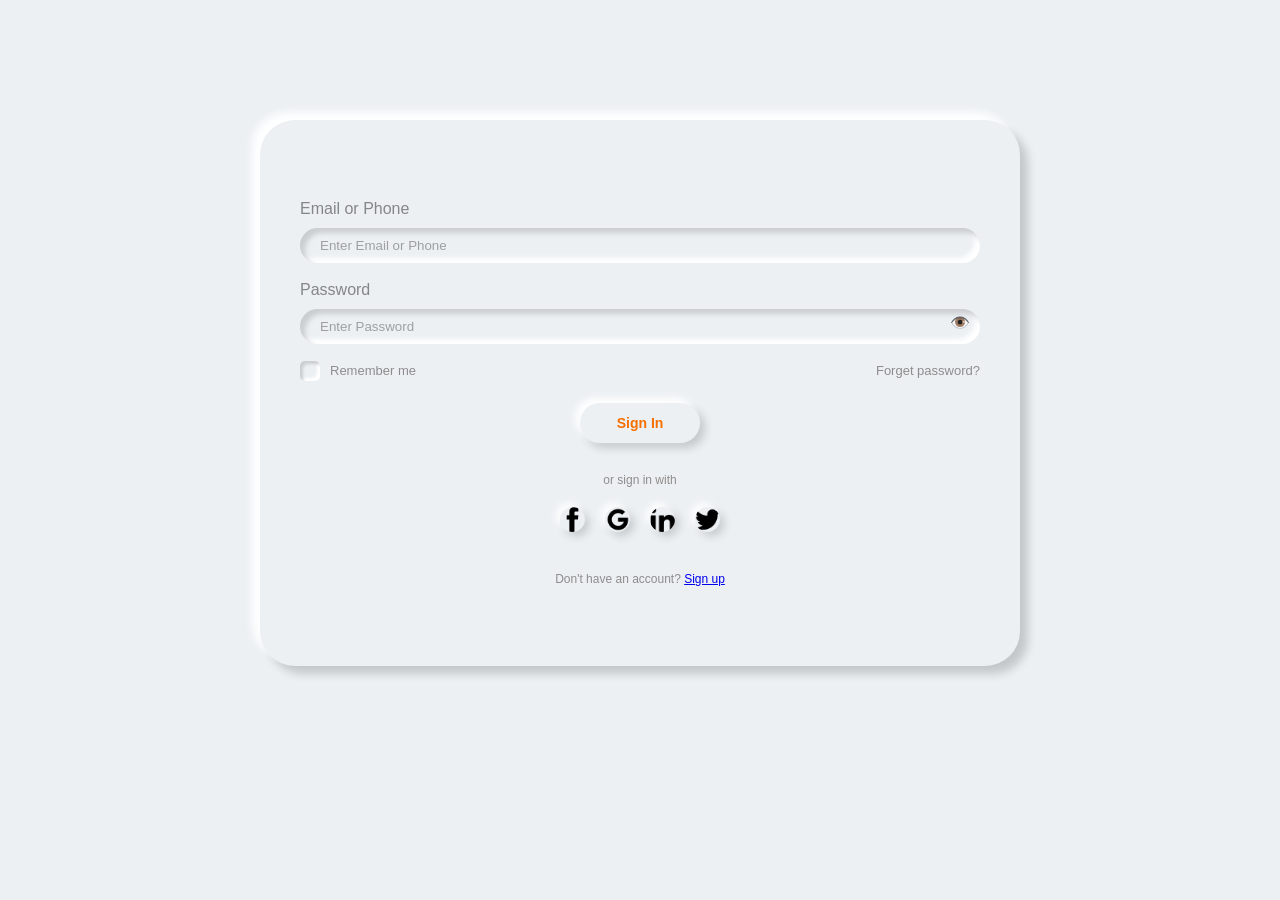
==== index.html @ 8a43648e "first commit" ====
<!DOCTYPE html>
<html lang="en">
<head>
    <meta charset="UTF-8">
    <meta http-equiv="X-UA-Compatible" content="IE=edge">
    <meta name="viewport" content="width=device-width, initial-scale=1.0">
    <title>Neomorphic Sign-in Form</title>
    <link rel="stylesheet" href="css/style.css">
</head>
<body>
    <div class="container">
        <div class="box" id="signin-form">
            <form onsubmit="return validateSignIn()">
                <label for="signin-email-phone">Email or Phone</label><br>
                <input type="text" id="signin-email-phone" placeholder="Enter Email or Phone" class="input-box"><br><br>
                <label for="signin-password">Password</label><br>
                <div class="password-container">
                    <input type="password" id="signin-password" placeholder="Enter Password" class="input-box">
                    <button type="button" class="toggle-btn" onclick="togglePassword('signin-password')">👁️</button>
                </div>
                <div id="signin-error" class="error-message"></div>
                <div class="remember-forget">
                    <label class="checkbox-label">
                        <input type="checkbox">
                        <span class="checkbox-custom"></span>
                        <span class="label-text">Remember me</span>
                    </label>
                    <span class="fg">
                        <a href="#">Forget password?</a>
                    </span>
                </div>
                <button type="submit" class="btn">Sign In</button>
            </form>
            <span class="option">or sign in with</span>
            <div class="social">
                <div class="box-radius"><img src="images/fb.png" alt=""></div>
                <div class="box-radius"><img src="images/google.png" alt=""></div>
                <div class="box-radius"><img src="images/linkedin.png" alt=""></div>
                <div class="box-radius"><img src="images/twitter.png" alt=""></div>
            </div>
            <span class="option">Don't have an account? <a href="#" class="toggle-btn" data-target="signup">Sign up</a></span>
        </div>

        <div class="box is-hidden" id="signup-form">
            <form onsubmit="return validateSignUp()">
                <label for="signup-email">Email</label><br>
                <input type="email" id="signup-email" placeholder="Enter Email" class="input-box"><br><br>
                <label for="signup-phone">Phone</label><br>
                <input type="text" id="signup-phone" placeholder="Enter Phone Number" class="input-box"><br><br>
                <label for="signup-password">Password</label><br>
                <div class="password-container">
                    <input type="password" id="signup-password" placeholder="Enter Password" class="input-box">
                    <button type="button" class="toggle-btn" onclick="togglePassword('signup-password')">👁️</button>
                </div>
                <label for="signup-confirm-password">Confirm Password</label><br>
                <div class="password-container">
                    <input type="password" id="signup-confirm-password" placeholder="Confirm Password" class="input-box">
                    <button type="button" class="toggle-btn" onclick="togglePassword('signup-confirm-password')">👁️</button>
                </div>
                <div id="password-match-error" class="error-message"></div>
                <button type="submit" class="btn">Sign Up</button>
            </form>
            <span class="option">or sign up with</span>
            <div class="social">
                <div class="box-radius"><img src="images/fb.png" alt=""></div>
                <div class="box-radius"><img src="images/google.png" alt=""></div>
                <div class="box-radius"><img src="images/linkedin.png" alt=""></div>
                <div class="box-radius"><img src="images/twitter.png" alt=""></div>
            </div>
            <span class="option">Already have an account? <a href="#" class="toggle-btn" data-target="signin">Sign in</a></span>
        </div>
    </div>
    <script src="js/main.js"></script>
</body>
</html>
---- css/style.css ----
* {
    font-family: Arial, Helvetica, sans-serif;
    box-sizing: border-box;
    margin: 0px;
    padding: 0px;
}

*::selection {
    background-color: #c7c9ca;
}

body {
    background-color: #ecf0f3;
    margin: 0px;
    padding: 0px;
}

.container {
    max-width: 800px;
    margin: auto;
    padding: 20px;
}

.box {
    margin: auto;
    box-sizing: border-box;
    margin-top: 100px;
    height: auto;
    padding: 80px 40px;
    width: 100%;
    border-radius: 35px;
    background-color: #ecf0f3;
    box-shadow: -8px -8px 8px #feffff, 8px 8px 8px #161b1d2f;
}

.box label {
    font-size: 16px;
    font-weight: 500;
    color: #858686;
}

.box .input-box {
    width: 100%;
    height: 35px;
    padding-left: 20px;
    padding-right: 40px; /* Adjusted for the toggle button */
    border: none;
    color: #858686;
    margin-top: 10px;
    background-color: #ecf0f3;
    outline: none;
    border-radius: 20px;
    box-shadow: inset 5px 5px 5px #cbced1, inset -5px -5px 5px #ffffff;
}

.box .input-box::placeholder {
    color: #9ea0a0;
}

.password-container {
    position: relative;
    width: 100%;
}

.password-container .input-box {
    padding-right: 40px;
}

.password-container .toggle-btn {
    position: absolute;
    right: 10px;
    top: 50%;
    transform: translateY(-50%);
    background: none;
    border: none;
    cursor: pointer;
    font-size: 16px;
}

.remember-forget {
    display: flex;
    justify-content: space-between;
    align-items: center;
    margin-top: 15px;
}

.fg a {
    text-decoration: none;
    font-size: 13px;
    color: #8f8c8c;
    line-height: 24px;
}

.fg {
    display: inline-block;
    font-size: 12px;
}

.fg:hover {
    text-decoration: underline;
    text-decoration-color: #b4b8b8;
}

.checkbox-label {
    display: flex;
    align-items: center;
    cursor: pointer;
    font-size: 22px;
    line-height: 22px;
}

.label-text {
    color: #8f8c8c;
    display: inline-block;
    font-weight: 500;
    font-size: 13px;
    margin-left: 10px;
}

.checkbox-label input {
    position: absolute;
    opacity: 0;
    cursor: pointer;
}

.checkbox-label .checkbox-custom {
    position: relative;
    height: 20px;
    width: 20px;
    background-color: #ecf0f3;
    border-radius: 5px;
    border: none;
    box-shadow: inset 3px 3px 3px #cbced1, inset -3px -3px 3px #ffff;
}

.checkbox-label input:checked ~ .checkbox-custom {
    background-color: #ecf0f3;
    border-radius: 5px;
    transform: rotate(0deg) scale(1);
    opacity: 1;
    border: none;
    box-shadow: -4px -4px 4px #feffff, 4px 4px 4px #161b1d2f;
}

.checkbox-label .checkbox-custom::after {
    position: absolute;
    content: "";
    left: 10px;
    top: 10px;
    height: 0px;
    width: 0px;
    border-radius: 5px;
    border: solid #635f5f;
    border-width: 0 3px 3px 0;
    transform: rotate(0deg) scale(0);
    opacity: 1;
    transition: all 0.3s ease-out;
}

.checkbox-label input:checked ~ .checkbox-custom::after {
    transform: rotate(45deg) scale(1);
    opacity: 1;
    left: 7px;
    top: 3px;
    width: 4px;
    height: 8px;
    border: solid #635f5f;
    border-width: 0 2px 2px 0;
    background-color: #ecf0f3;
}

.btn {
    color: #f66f00;
    display: block;
    margin: 0px auto;
    margin-top: 20px;
    margin-bottom: 20px;
    width: 120px;
    height: 40px;
    font-size: 14px;
    font-weight: 600;
    border: none;
    border-radius: 25px;
    cursor: pointer;
    background-color: #ecf0f3;
    box-shadow: -5px -5px 8px #ffffff, 5px 5px 8px #161b1d2f;
    transition: all 0.3s ease 0s;
}

.btn:hover {
    background-color: #f66f00;
    transition: all 0.3s ease 0s;
}

.btn:active {
    color: #f66f00;
    box-shadow: inset 4px 4px 8px #c1c3c5, inset -4px -4px 8px #ffffff;
}

.option {
    display: block;
    width: 100%;
    text-align: center;
    font-size: 12px;
    margin-top: 30px;
    color: #8f8c8c;
    font-weight: 500;
}

.social {
    width: 100%;
    display: flex;
    justify-content: center;
    margin-top: 10px;
}

.social .box-radius {
    height: 25px;
    width: 25px;
    margin: 10px;
    border-radius: 50%;
    box-shadow: -4px -4px 8px #ffffff, 4px 4px 8px #161b1d2f;
}

.social .box-radius img {
    width: 100%;
    cursor: pointer;
    height: 100%;
    border-radius: 50%;
}

.social .box-radius:hover {
    transform: scale(1.1);
}

.is-hidden {
    display: none;
}

.error-message {
    color: red;
    font-size: 12px;
}
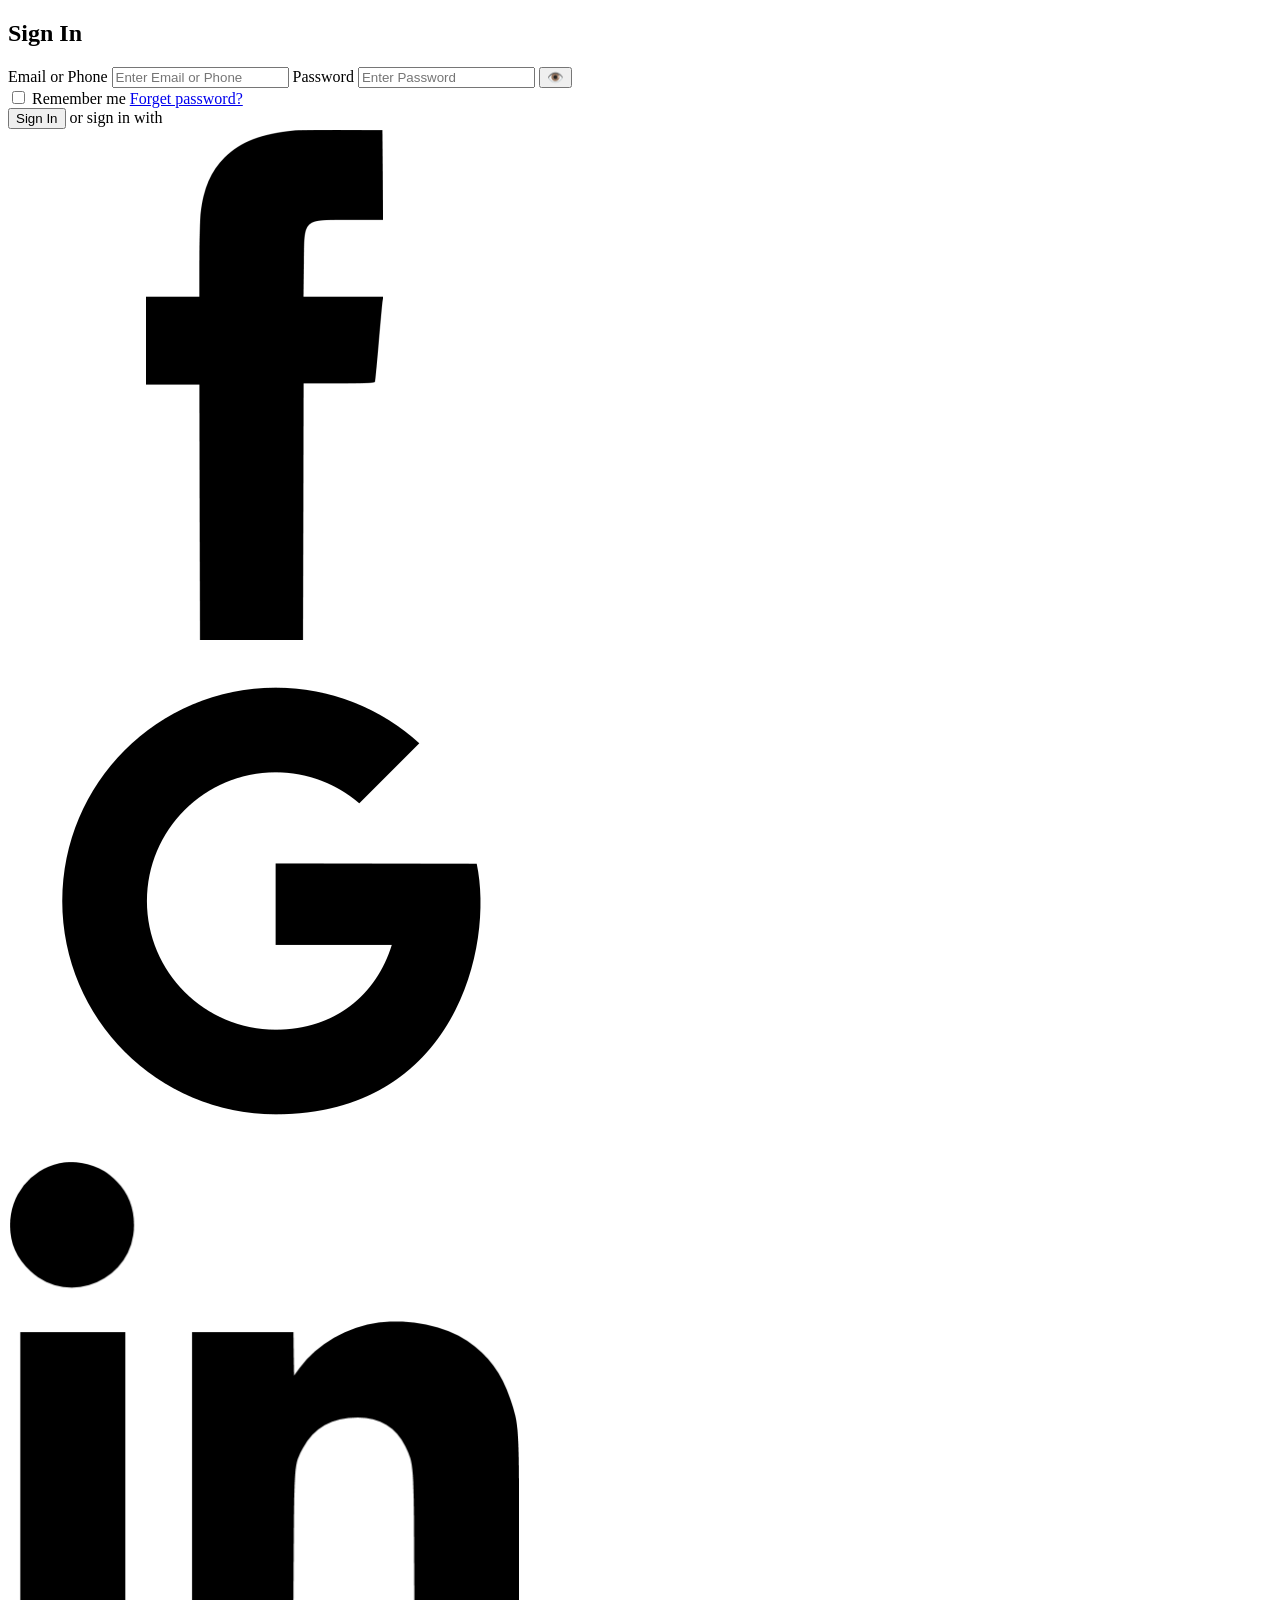
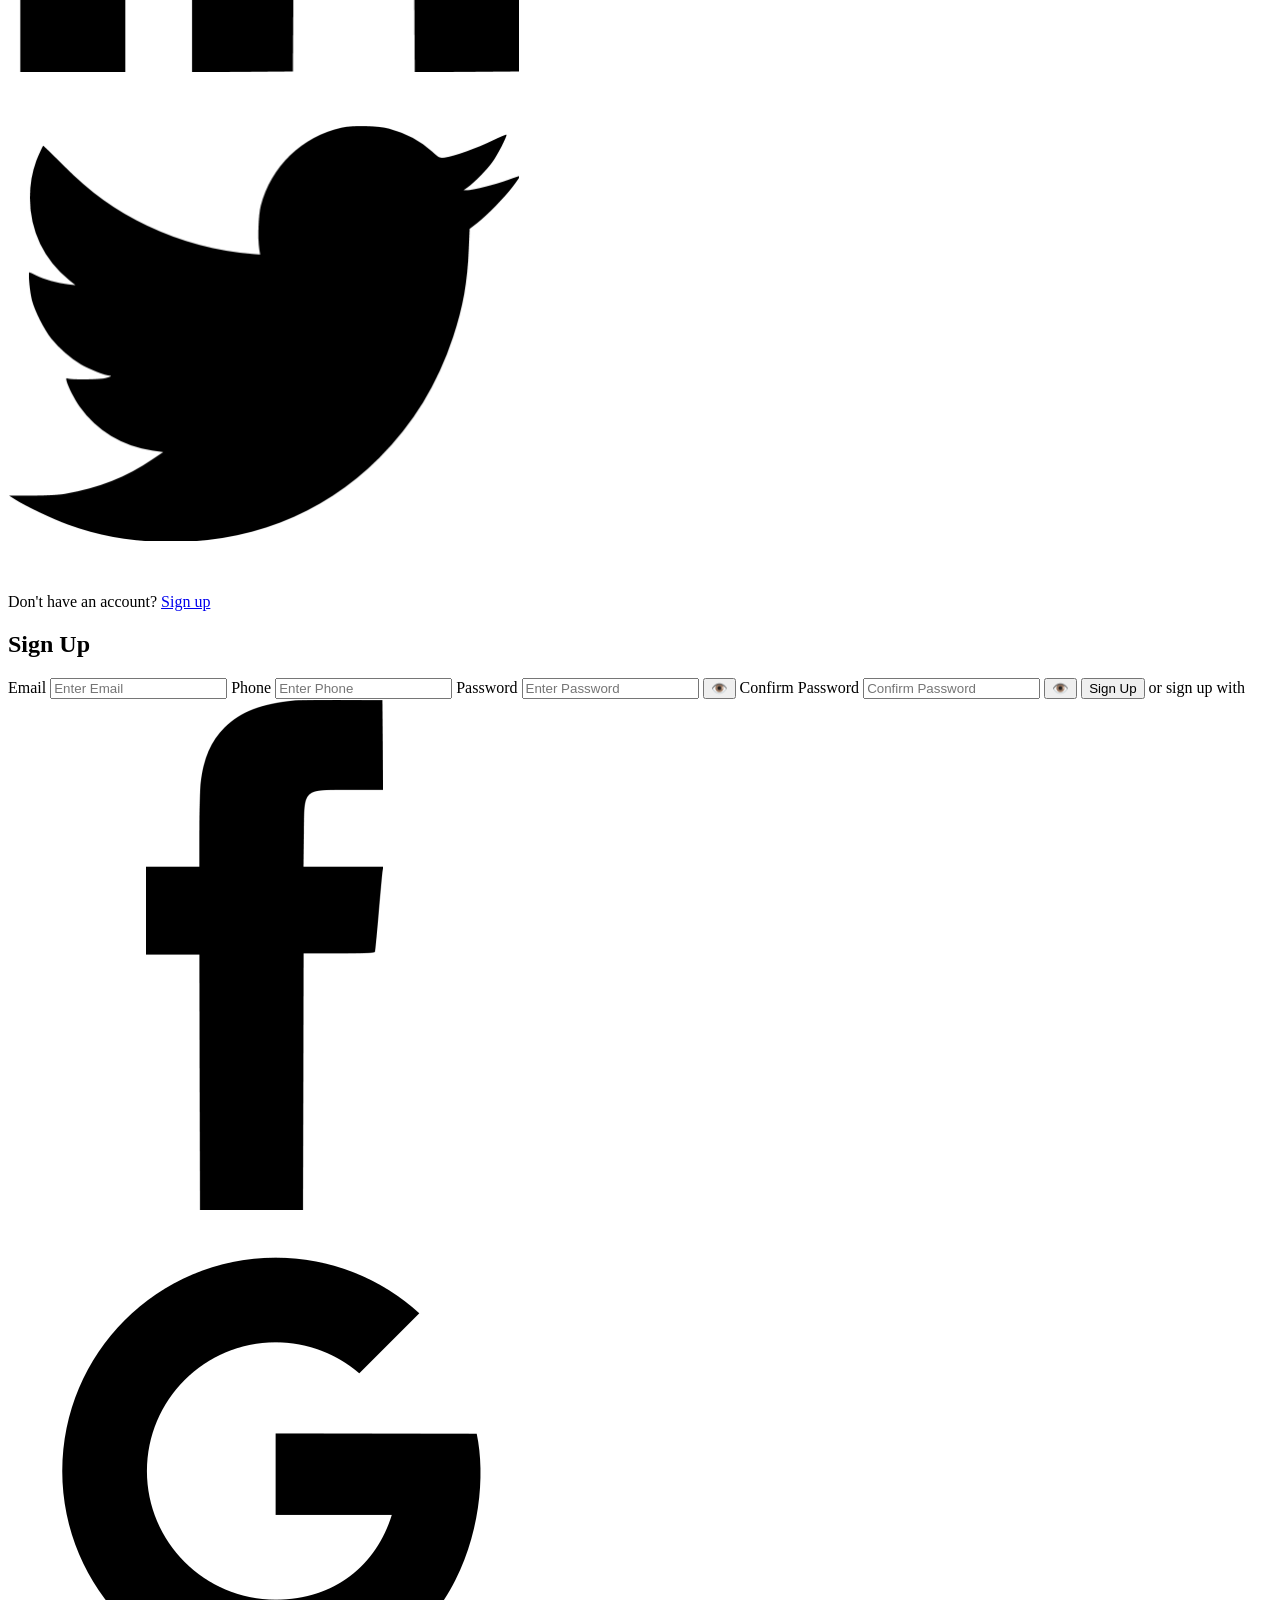
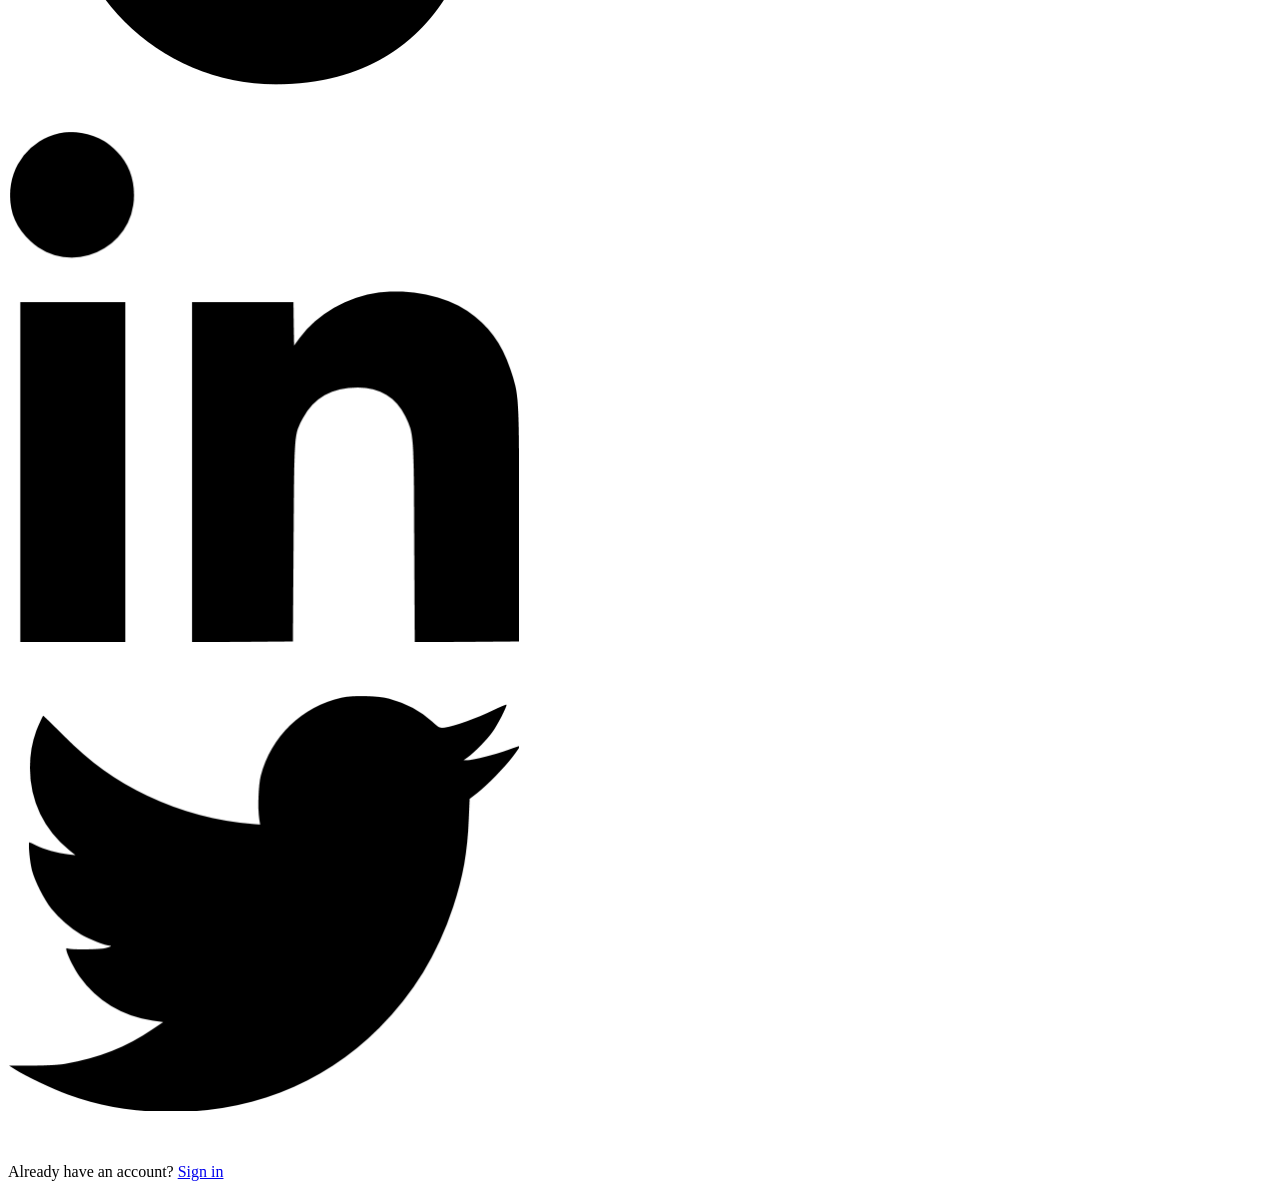
==== commit b3f84d64: "2" ====
--- a/index.html
+++ b/index.html
@@ -2,74 +2,65 @@
 <html lang="en">
 <head>
     <meta charset="UTF-8">
-    <meta http-equiv="X-UA-Compatible" content="IE=edge">
     <meta name="viewport" content="width=device-width, initial-scale=1.0">
-    <title>Neomorphic Sign-in Form</title>
-    <link rel="stylesheet" href="css/style.css">
+    <title>Sign In / Sign Up</title>
+    <link rel="stylesheet" href="styles.css">
 </head>
 <body>
     <div class="container">
-        <div class="box" id="signin-form">
+        <div id="signin-form" class="box">
             <form onsubmit="return validateSignIn()">
-                <label for="signin-email-phone">Email or Phone</label><br>
-                <input type="text" id="signin-email-phone" placeholder="Enter Email or Phone" class="input-box"><br><br>
-                <label for="signin-password">Password</label><br>
-                <div class="password-container">
-                    <input type="password" id="signin-password" placeholder="Enter Password" class="input-box">
-                    <button type="button" class="toggle-btn" onclick="togglePassword('signin-password')">👁️</button>
-                </div>
-                <div id="signin-error" class="error-message"></div>
-                <div class="remember-forget">
+                <h2>Sign In</h2>
+                <label for="signin-email-phone">Email or Phone</label>
+                <input type="text" id="signin-email-phone" placeholder="Enter Email or Phone">
+                <span id="signin-error" class="error"></span>
+                <label for="signin-password">Password</label>
+                <input type="password" id="signin-password" placeholder="Enter Password">
+                <button type="button" class="toggle-btn" onclick="togglePassword('signin-password')">👁️</button>
+                <div class="flex-container">
                     <label class="checkbox-label">
                         <input type="checkbox">
-                        <span class="checkbox-custom"></span>
-                        <span class="label-text">Remember me</span>
+                        Remember me
                     </label>
-                    <span class="fg">
-                        <a href="#">Forget password?</a>
-                    </span>
+                    <span class="fg"><a href="#">Forget password?</a></span>
                 </div>
                 <button type="submit" class="btn">Sign In</button>
+                <span class="option">or sign in with</span>
+                <div class="social">
+                    <div class="box-radius"><img src="images/fb.png" alt="Facebook"></div>
+                    <div class="box-radius"><img src="images/google.png" alt="Google"></div>
+                    <div class="box-radius"><img src="images/linkedin.png" alt="LinkedIn"></div>
+                    <div class="box-radius"><img src="images/twitter.png" alt="Twitter"></div>
+                </div>
+                <span class="option">Don't have an account? <a href="#" class="toggle-btn" data-target="signup">Sign up</a></span>
             </form>
-            <span class="option">or sign in with</span>
-            <div class="social">
-                <div class="box-radius"><img src="images/fb.png" alt=""></div>
-                <div class="box-radius"><img src="images/google.png" alt=""></div>
-                <div class="box-radius"><img src="images/linkedin.png" alt=""></div>
-                <div class="box-radius"><img src="images/twitter.png" alt=""></div>
-            </div>
-            <span class="option">Don't have an account? <a href="#" class="toggle-btn" data-target="signup">Sign up</a></span>
         </div>
-
-        <div class="box is-hidden" id="signup-form">
+        <div id="signup-form" class="box is-hidden">
             <form onsubmit="return validateSignUp()">
-                <label for="signup-email">Email</label><br>
-                <input type="email" id="signup-email" placeholder="Enter Email" class="input-box"><br><br>
-                <label for="signup-phone">Phone</label><br>
-                <input type="text" id="signup-phone" placeholder="Enter Phone Number" class="input-box"><br><br>
-                <label for="signup-password">Password</label><br>
-                <div class="password-container">
-                    <input type="password" id="signup-password" placeholder="Enter Password" class="input-box">
-                    <button type="button" class="toggle-btn" onclick="togglePassword('signup-password')">👁️</button>
+                <h2>Sign Up</h2>
+                <label for="signup-email">Email</label>
+                <input type="email" id="signup-email" placeholder="Enter Email">
+                <label for="signup-phone">Phone</label>
+                <input type="tel" id="signup-phone" placeholder="Enter Phone">
+                <label for="signup-password">Password</label>
+                <input type="password" id="signup-password" placeholder="Enter Password">
+                <button type="button" class="toggle-btn" onclick="togglePassword('signup-password')">👁️</button>
+                <label for="signup-confirm-password">Confirm Password</label>
+                <input type="password" id="signup-confirm-password" placeholder="Confirm Password">
+                <button type="button" class="toggle-btn" onclick="togglePassword('signup-confirm-password')">👁️</button>
+                <span id="password-match-error" class="error"></span>
+                <button type="submit" class="btn">Sign Up</button>
+                <span class="option">or sign up with</span>
+                <div class="social">
+                    <div class="box-radius"><img src="images/fb.png" alt="Facebook"></div>
+                    <div class="box-radius"><img src="images/google.png" alt="Google"></div>
+                    <div class="box-radius"><img src="images/linkedin.png" alt="LinkedIn"></div>
+                    <div class="box-radius"><img src="images/twitter.png" alt="Twitter"></div>
                 </div>
-                <label for="signup-confirm-password">Confirm Password</label><br>
-                <div class="password-container">
-                    <input type="password" id="signup-confirm-password" placeholder="Confirm Password" class="input-box">
-                    <button type="button" class="toggle-btn" onclick="togglePassword('signup-confirm-password')">👁️</button>
-                </div>
-                <div id="password-match-error" class="error-message"></div>
-                <button type="submit" class="btn">Sign Up</button>
+                <span class="option">Already have an account? <a href="#" class="toggle-btn" data-target="signin">Sign in</a></span>
             </form>
-            <span class="option">or sign up with</span>
-            <div class="social">
-                <div class="box-radius"><img src="images/fb.png" alt=""></div>
-                <div class="box-radius"><img src="images/google.png" alt=""></div>
-                <div class="box-radius"><img src="images/linkedin.png" alt=""></div>
-                <div class="box-radius"><img src="images/twitter.png" alt=""></div>
-            </div>
-            <span class="option">Already have an account? <a href="#" class="toggle-btn" data-target="signin">Sign in</a></span>
         </div>
     </div>
-    <script src="js/main.js"></script>
+    <script src="main.js"></script>
 </body>
 </html>
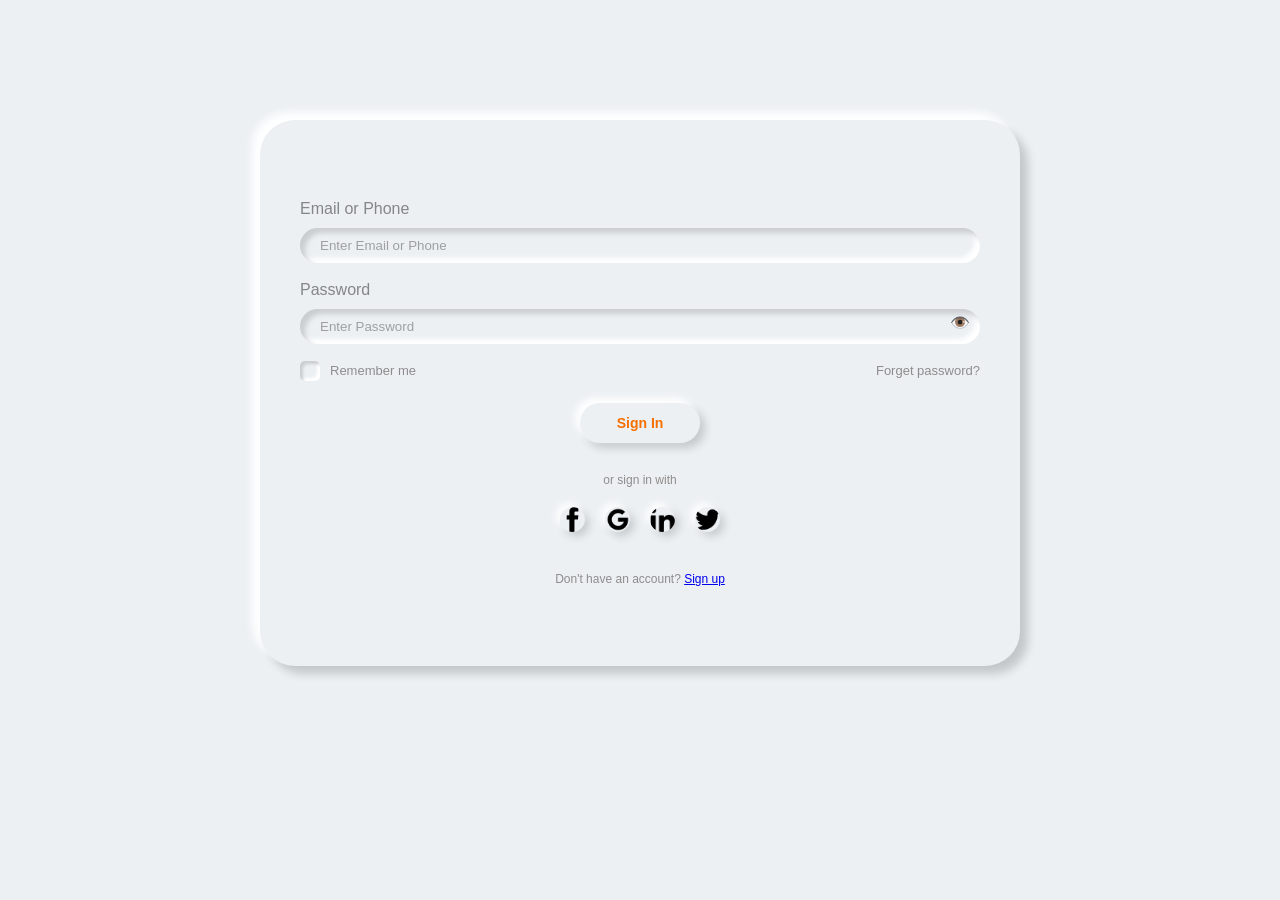
==== commit 87961203: "3" ====
--- a/index.html
+++ b/index.html
@@ -2,65 +2,74 @@
 <html lang="en">
 <head>
     <meta charset="UTF-8">
+    <meta http-equiv="X-UA-Compatible" content="IE=edge">
     <meta name="viewport" content="width=device-width, initial-scale=1.0">
-    <title>Sign In / Sign Up</title>
-    <link rel="stylesheet" href="styles.css">
+    <title>Neomorphic Sign-in Form</title>
+    <link rel="stylesheet" href="css/style.css">
 </head>
 <body>
     <div class="container">
-        <div id="signin-form" class="box">
+        <div class="box" id="signin-form">
             <form onsubmit="return validateSignIn()">
-                <h2>Sign In</h2>
-                <label for="signin-email-phone">Email or Phone</label>
-                <input type="text" id="signin-email-phone" placeholder="Enter Email or Phone">
-                <span id="signin-error" class="error"></span>
-                <label for="signin-password">Password</label>
-                <input type="password" id="signin-password" placeholder="Enter Password">
-                <button type="button" class="toggle-btn" onclick="togglePassword('signin-password')">👁️</button>
-                <div class="flex-container">
+                <label for="signin-email-phone">Email or Phone</label><br>
+                <input type="text" id="signin-email-phone" placeholder="Enter Email or Phone" class="input-box"><br><br>
+                <label for="signin-password">Password</label><br>
+                <div class="password-container">
+                    <input type="password" id="signin-password" placeholder="Enter Password" class="input-box">
+                    <button type="button" class="toggle-btn" onclick="togglePassword('signin-password')">👁️</button>
+                </div>
+                <div id="signin-error" class="error-message"></div>
+                <div class="remember-forget">
                     <label class="checkbox-label">
                         <input type="checkbox">
-                        Remember me
+                        <span class="checkbox-custom"></span>
+                        <span class="label-text">Remember me</span>
                     </label>
-                    <span class="fg"><a href="#">Forget password?</a></span>
+                    <span class="fg">
+                        <a href="#">Forget password?</a>
+                    </span>
                 </div>
                 <button type="submit" class="btn">Sign In</button>
-                <span class="option">or sign in with</span>
-                <div class="social">
-                    <div class="box-radius"><img src="images/fb.png" alt="Facebook"></div>
-                    <div class="box-radius"><img src="images/google.png" alt="Google"></div>
-                    <div class="box-radius"><img src="images/linkedin.png" alt="LinkedIn"></div>
-                    <div class="box-radius"><img src="images/twitter.png" alt="Twitter"></div>
+            </form>
+            <span class="option">or sign in with</span>
+            <div class="social">
+                <div class="box-radius"><img src="images/fb.png" alt=""></div>
+                <div class="box-radius"><img src="images/google.png" alt=""></div>
+                <div class="box-radius"><img src="images/linkedin.png" alt=""></div>
+                <div class="box-radius"><img src="images/twitter.png" alt=""></div>
+            </div>
+            <span class="option">Don't have an account? <a href="#" class="toggle-btn" data-target="signup">Sign up</a></span>
+        </div>
+
+        <div class="box is-hidden" id="signup-form">
+            <form onsubmit="return validateSignUp()">
+                <label for="signup-email">Email</label><br>
+                <input type="email" id="signup-email" placeholder="Enter Email" class="input-box"><br><br>
+                <label for="signup-phone">Phone</label><br>
+                <input type="text" id="signup-phone" placeholder="Enter Phone Number" class="input-box"><br><br>
+                <label for="signup-password">Password</label><br>
+                <div class="password-container">
+                    <input type="password" id="signup-password" placeholder="Enter Password" class="input-box">
+                    <button type="button" class="toggle-btn" onclick="togglePassword('signup-password')">👁️</button>
                 </div>
-                <span class="option">Don't have an account? <a href="#" class="toggle-btn" data-target="signup">Sign up</a></span>
+                <label for="signup-confirm-password">Confirm Password</label><br>
+                <div class="password-container">
+                    <input type="password" id="signup-confirm-password" placeholder="Confirm Password" class="input-box">
+                    <button type="button" class="toggle-btn" onclick="togglePassword('signup-confirm-password')">👁️</button>
+                </div>
+                <div id="password-match-error" class="error-message"></div>
+                <button type="submit" class="btn">Sign Up</button>
             </form>
-        </div>
-        <div id="signup-form" class="box is-hidden">
-            <form onsubmit="return validateSignUp()">
-                <h2>Sign Up</h2>
-                <label for="signup-email">Email</label>
-                <input type="email" id="signup-email" placeholder="Enter Email">
-                <label for="signup-phone">Phone</label>
-                <input type="tel" id="signup-phone" placeholder="Enter Phone">
-                <label for="signup-password">Password</label>
-                <input type="password" id="signup-password" placeholder="Enter Password">
-                <button type="button" class="toggle-btn" onclick="togglePassword('signup-password')">👁️</button>
-                <label for="signup-confirm-password">Confirm Password</label>
-                <input type="password" id="signup-confirm-password" placeholder="Confirm Password">
-                <button type="button" class="toggle-btn" onclick="togglePassword('signup-confirm-password')">👁️</button>
-                <span id="password-match-error" class="error"></span>
-                <button type="submit" class="btn">Sign Up</button>
-                <span class="option">or sign up with</span>
-                <div class="social">
-                    <div class="box-radius"><img src="images/fb.png" alt="Facebook"></div>
-                    <div class="box-radius"><img src="images/google.png" alt="Google"></div>
-                    <div class="box-radius"><img src="images/linkedin.png" alt="LinkedIn"></div>
-                    <div class="box-radius"><img src="images/twitter.png" alt="Twitter"></div>
-                </div>
-                <span class="option">Already have an account? <a href="#" class="toggle-btn" data-target="signin">Sign in</a></span>
-            </form>
+            <span class="option">or sign up with</span>
+            <div class="social">
+                <div class="box-radius"><img src="images/fb.png" alt=""></div>
+                <div class="box-radius"><img src="images/google.png" alt=""></div>
+                <div class="box-radius"><img src="images/linkedin.png" alt=""></div>
+                <div class="box-radius"><img src="images/twitter.png" alt=""></div>
+            </div>
+            <span class="option">Already have an account? <a href="#" class="toggle-btn" data-target="signin">Sign in</a></span>
         </div>
     </div>
-    <script src="main.js"></script>
+    <script src="js/main.js"></script>
 </body>
 </html>
--- a/css/style.css
+++ b/css/style.css
@@ -0,0 +1,243 @@
+* {
+    font-family: Arial, Helvetica, sans-serif;
+    box-sizing: border-box;
+    margin: 0px;
+    padding: 0px;
+}
+
+*::selection {
+    background-color: #c7c9ca;
+}
+
+body {
+    background-color: #ecf0f3;
+    margin: 0px;
+    padding: 0px;
+}
+
+.container {
+    max-width: 800px;
+    margin: auto;
+    padding: 20px;
+}
+
+.box {
+    margin: auto;
+    box-sizing: border-box;
+    margin-top: 100px;
+    height: auto;
+    padding: 80px 40px;
+    width: 100%;
+    border-radius: 35px;
+    background-color: #ecf0f3;
+    box-shadow: -8px -8px 8px #feffff, 8px 8px 8px #161b1d2f;
+}
+
+.box label {
+    font-size: 16px;
+    font-weight: 500;
+    color: #858686;
+}
+
+.box .input-box {
+    width: 100%;
+    height: 35px;
+    padding-left: 20px;
+    padding-right: 40px; /* Adjusted for the toggle button */
+    border: none;
+    color: #858686;
+    margin-top: 10px;
+    background-color: #ecf0f3;
+    outline: none;
+    border-radius: 20px;
+    box-shadow: inset 5px 5px 5px #cbced1, inset -5px -5px 5px #ffffff;
+}
+
+.box .input-box::placeholder {
+    color: #9ea0a0;
+}
+
+.password-container {
+    position: relative;
+    width: 100%;
+}
+
+.password-container .input-box {
+    padding-right: 40px;
+}
+
+.password-container .toggle-btn {
+    position: absolute;
+    right: 10px;
+    top: 50%;
+    transform: translateY(-50%);
+    background: none;
+    border: none;
+    cursor: pointer;
+    font-size: 16px;
+}
+
+.remember-forget {
+    display: flex;
+    justify-content: space-between;
+    align-items: center;
+    margin-top: 15px;
+}
+
+.fg a {
+    text-decoration: none;
+    font-size: 13px;
+    color: #8f8c8c;
+    line-height: 24px;
+}
+
+.fg {
+    display: inline-block;
+    font-size: 12px;
+}
+
+.fg:hover {
+    text-decoration: underline;
+    text-decoration-color: #b4b8b8;
+}
+
+.checkbox-label {
+    display: flex;
+    align-items: center;
+    cursor: pointer;
+    font-size: 22px;
+    line-height: 22px;
+}
+
+.label-text {
+    color: #8f8c8c;
+    display: inline-block;
+    font-weight: 500;
+    font-size: 13px;
+    margin-left: 10px;
+}
+
+.checkbox-label input {
+    position: absolute;
+    opacity: 0;
+    cursor: pointer;
+}
+
+.checkbox-label .checkbox-custom {
+    position: relative;
+    height: 20px;
+    width: 20px;
+    background-color: #ecf0f3;
+    border-radius: 5px;
+    border: none;
+    box-shadow: inset 3px 3px 3px #cbced1, inset -3px -3px 3px #ffff;
+}
+
+.checkbox-label input:checked ~ .checkbox-custom {
+    background-color: #ecf0f3;
+    border-radius: 5px;
+    transform: rotate(0deg) scale(1);
+    opacity: 1;
+    border: none;
+    box-shadow: -4px -4px 4px #feffff, 4px 4px 4px #161b1d2f;
+}
+
+.checkbox-label .checkbox-custom::after {
+    position: absolute;
+    content: "";
+    left: 10px;
+    top: 10px;
+    height: 0px;
+    width: 0px;
+    border-radius: 5px;
+    border: solid #635f5f;
+    border-width: 0 3px 3px 0;
+    transform: rotate(0deg) scale(0);
+    opacity: 1;
+    transition: all 0.3s ease-out;
+}
+
+.checkbox-label input:checked ~ .checkbox-custom::after {
+    transform: rotate(45deg) scale(1);
+    opacity: 1;
+    left: 7px;
+    top: 3px;
+    width: 4px;
+    height: 8px;
+    border: solid #635f5f;
+    border-width: 0 2px 2px 0;
+    background-color: #ecf0f3;
+}
+
+.btn {
+    color: #f66f00;
+    display: block;
+    margin: 0px auto;
+    margin-top: 20px;
+    margin-bottom: 20px;
+    width: 120px;
+    height: 40px;
+    font-size: 14px;
+    font-weight: 600;
+    border: none;
+    border-radius: 25px;
+    cursor: pointer;
+    background-color: #ecf0f3;
+    box-shadow: -5px -5px 8px #ffffff, 5px 5px 8px #161b1d2f;
+    transition: all 0.3s ease 0s;
+}
+
+.btn:hover {
+    background-color: #f66f00;
+    transition: all 0.3s ease 0s;
+}
+
+.btn:active {
+    color: #f66f00;
+    box-shadow: inset 4px 4px 8px #c1c3c5, inset -4px -4px 8px #ffffff;
+}
+
+.option {
+    display: block;
+    width: 100%;
+    text-align: center;
+    font-size: 12px;
+    margin-top: 30px;
+    color: #8f8c8c;
+    font-weight: 500;
+}
+
+.social {
+    width: 100%;
+    display: flex;
+    justify-content: center;
+    margin-top: 10px;
+}
+
+.social .box-radius {
+    height: 25px;
+    width: 25px;
+    margin: 10px;
+    border-radius: 50%;
+    box-shadow: -4px -4px 8px #ffffff, 4px 4px 8px #161b1d2f;
+}
+
+.social .box-radius img {
+    width: 100%;
+    cursor: pointer;
+    height: 100%;
+    border-radius: 50%;
+}
+
+.social .box-radius:hover {
+    transform: scale(1.1);
+}
+
+.is-hidden {
+    display: none;
+}
+
+.error-message {
+    color: red;
+    font-size: 12px;
+}
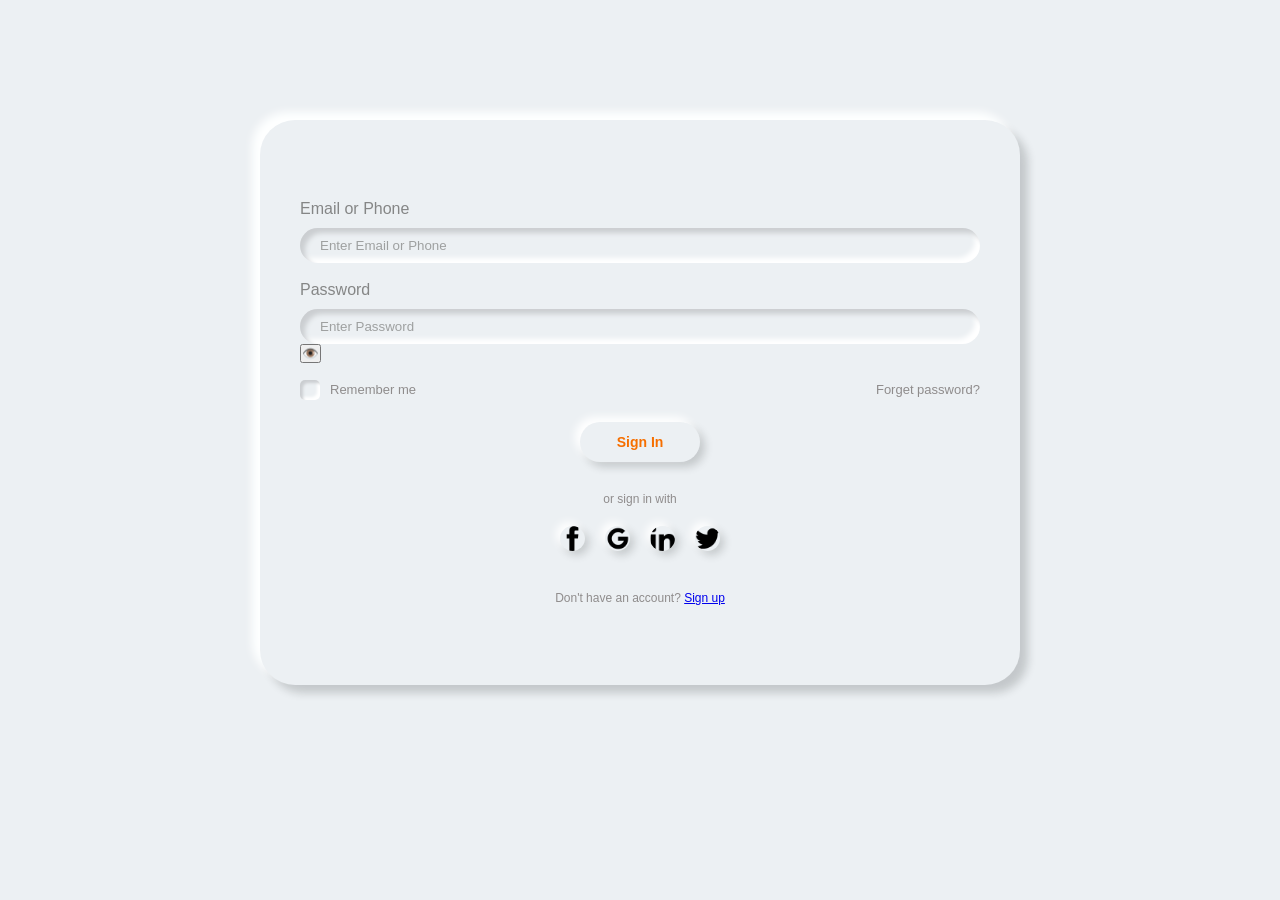
==== commit d2a7bf81: "11" ====
--- a/index.html
+++ b/index.html
@@ -16,7 +16,7 @@
                 <label for="signin-password">Password</label><br>
                 <div class="password-container">
                     <input type="password" id="signin-password" placeholder="Enter Password" class="input-box">
-                    <button type="button" class="toggle-btn" onclick="togglePassword('signin-password')">👁️</button>
+                    <button type="button" onclick="togglePassword('signin-password')">👁️</button>
                 </div>
                 <div id="signin-error" class="error-message"></div>
                 <div class="remember-forget">
@@ -50,12 +50,12 @@
                 <label for="signup-password">Password</label><br>
                 <div class="password-container">
                     <input type="password" id="signup-password" placeholder="Enter Password" class="input-box">
-                    <button type="button" class="toggle-btn" onclick="togglePassword('signup-password')">👁️</button>
+                    <button type="button" onclick="togglePassword('signup-password')">👁️</button>
                 </div>
                 <label for="signup-confirm-password">Confirm Password</label><br>
                 <div class="password-container">
                     <input type="password" id="signup-confirm-password" placeholder="Confirm Password" class="input-box">
-                    <button type="button" class="toggle-btn" onclick="togglePassword('signup-confirm-password')">👁️</button>
+                    <button type="button" onclick="togglePassword('signup-confirm-password')">👁️</button>
                 </div>
                 <div id="password-match-error" class="error-message"></div>
                 <button type="submit" class="btn">Sign Up</button>
